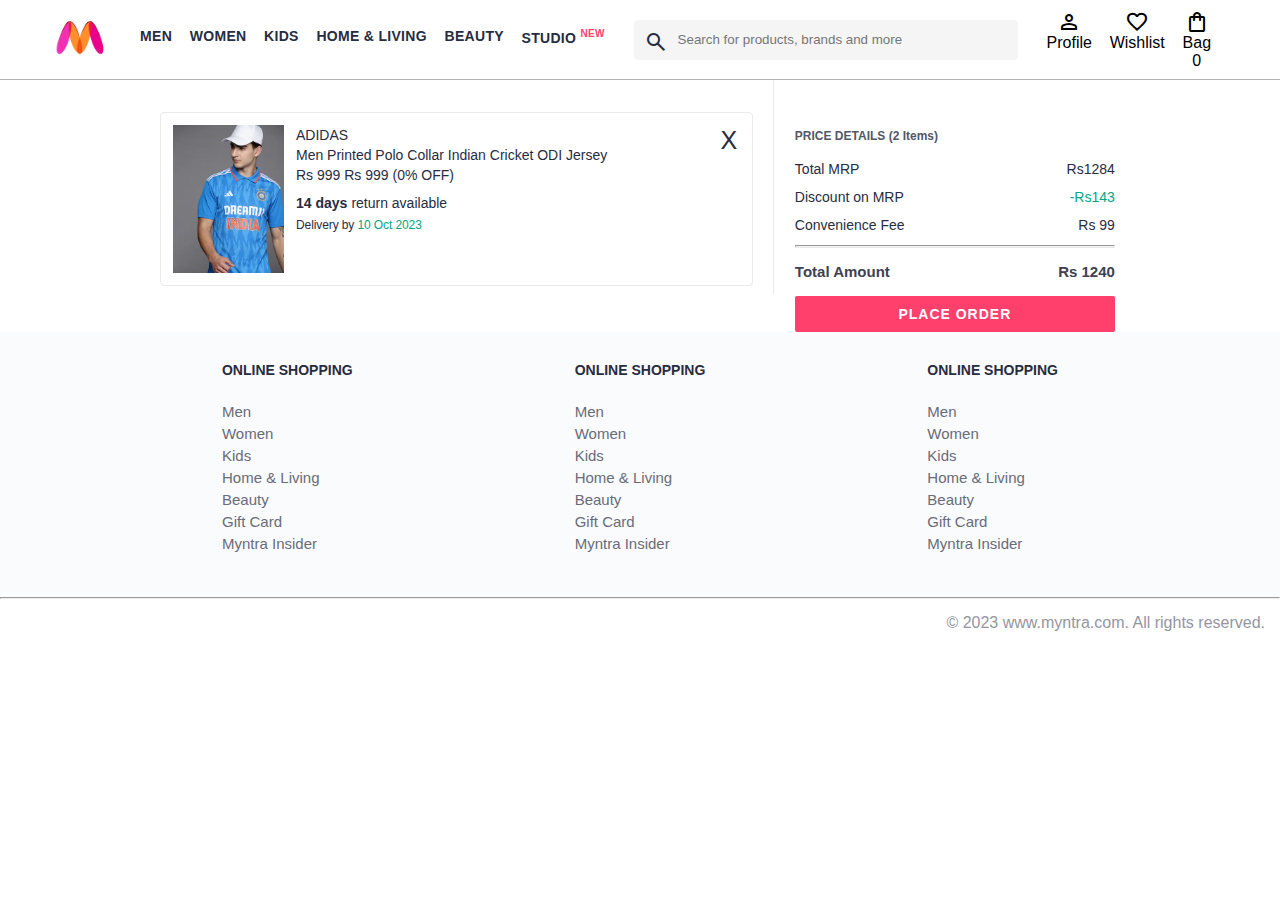
==== pages/bag.html @ 9df6bf32 "update item data in items.js and enhance HTML structure with meta tags" ====
<!DOCTYPE html>
<html lang="en">
<head>
    <title>Myntra Clone</title>
    <link rel="stylesheet" href="../css/index.css">
    <link rel="stylesheet" href="../css/bag.css">
    <link rel="stylesheet" href="https://fonts.googleapis.com/css2?family=Material+Symbols+Outlined:opsz,wght,FILL,GRAD@20..48,100..700,0..1,-50..200" />
</head>
<body>
    <header>
        <div class="logo_container">
            <a href="#"><img class="myntra_home" src="../images/myntra_logo (1).webp" alt="Myntra Home"></a>
        </div>
        <nav class="nav_bar">
            <a href="#">Men</a>
            <a href="#">Women</a>
            <a href="#">Kids</a>
            <a href="#">Home & Living</a>
            <a href="#">Beauty</a>
            <a href="#">Studio <sup>New</sup></a>
        </nav>
        <div class="search_bar">
            <span class="material-symbols-outlined search_icon">search</span>
            <input class="search_input" placeholder="Search for products, brands and more">
        </div>
        <div class="action_bar">
            <div class="action_container">
                <span class="material-symbols-outlined action_icon">person</span>
                <span class="action_name">Profile</span>
            </div>

            <div class="action_container">
                <span class="material-symbols-outlined action_icon">favorite</span>
                <span class="action_name">Wishlist</span>
            </div>

            <div class="action_container">
                <span class="material-symbols-outlined action_icon">shopping_bag</span>
                <span class="action_name">Bag</span>
                <span class="bag-items">0</span>
            </div>
        </div>
    </header>
    <main>
      <div class="bag-page">
        <div class="bag-items-container">
          <div class="bag-item-container">
            <div class="item-left-part">
              <img class="bag-item-img" src="../images/4.jpg">
            </div>
            <div class="item-right-part">
              <div class="company">ADIDAS</div>
              <div class="item-name">Men Printed Polo Collar Indian Cricket ODI Jersey</div>
              <div class="price-container">
                <span class="current-price">Rs 999</span>
                <span class="original-price">Rs 999</span>
                <span class="discount-percentage">(0% OFF)</span>
              </div>
              <div class="return-period">
                <span class="return-period-days">14 days</span> return available
              </div>
              <div class="delivery-details">
                Delivery by
                <span class="delivery-details-days">10 Oct 2023</span>
              </div>
            </div>

            <div class="remove-from-cart">X</div>
          </div>

        </div>
        <div class="bag-summary">
          <div class="bag-details-container">
            <div class="price-header">PRICE DETAILS (2 Items) </div>
            <div class="price-item">
              <span class="price-item-tag">Total MRP</span>
              <span class="price-item-value">Rs1284</span>
            </div>
            <div class="price-item">
              <span class="price-item-tag">Discount on MRP</span>
              <span class="price-item-value priceDetail-base-discount">-Rs143</span>
            </div>
            <div class="price-item">
              <span class="price-item-tag">Convenience Fee</span>
              <span class="price-item-value">Rs 99</span>
            </div>
            <hr>
            <div class="price-footer">
              <span class="price-item-tag">Total Amount</span>
              <span class="price-item-value">Rs 1240</span>
            </div>
          </div>
          <button class="btn-place-order">
            <div class="css-xjhrni">PLACE ORDER</div>
          </button>
        </div>

      </div>
    </main>
    <footer>
        <div class="footer_container">
            <div class="footer_column">
                <h3>ONLINE SHOPPING</h3>

                <a href="#">Men</a>
                <a href="#">Women</a>
                <a href="#">Kids</a>
                <a href="#">Home & Living</a>
                <a href="#">Beauty</a>
                <a href="#">Gift Card</a>
                <a href="#">Myntra Insider</a>
            </div>

            <div class="footer_column">
                <h3>ONLINE SHOPPING</h3>

                <a href="#">Men</a>
                <a href="#">Women</a>
                <a href="#">Kids</a>
                <a href="#">Home & Living</a>
                <a href="#">Beauty</a>
                <a href="#">Gift Card</a>
                <a href="#">Myntra Insider</a>
            </div>

            <div class="footer_column">
                <h3>ONLINE SHOPPING</h3>

                <a href="#">Men</a>
                <a href="#">Women</a>
                <a href="#">Kids</a>
                <a href="#">Home & Living</a>
                <a href="#">Beauty</a>
                <a href="#">Gift Card</a>
                <a href="#">Myntra Insider</a>
            </div>
        </div>
        <hr>

        <div class="copyright">
            © 2023 www.myntra.com. All rights reserved.
        </div>
    </footer>
    <script src="../data/items.js"></script>
    <script src="../scripts/index.js"></script>
</body>
</html>
---- css/index.css ----
/***************** Item Page CSS **************************/
/*.action_container {
    text-decoration: none;
}
a.action_container:link {
    color:black;
}
.item-details {
    cursor: pointer;
    width: 250px;
    margin: 10px;
}
.stars {
    font-size: 12px;
    font-weight: 700;
    text-align: left;
}
.company {
    font-size: 18px;
    font-weight: 700;
    line-height: 1;
    color: #282c3f;
    margin-bottom: 6px;
    overflow: hidden;
    text-overflow: ellipsis;
    white-space: nowrap;
    margin-top: 20px;
}
.item-name {
    color: #535766;
    font-size: 16px;
    line-height: 1;
    margin-bottom: 0;
    margin-top: 0;
    overflow: hidden;
    text-overflow: ellipsis;
    white-space: nowrap;
    font-weight: 400;
    display: block;
}
.price-container {
    margin-top: 10px;
}
.current-price {
    font-size: 14px;
    font-weight: 700;
    color: #282c3f;
}
.original-price {
    text-decoration: line-through;
    color: #7e818c;
    font-weight: 400;
    margin-left: 5px;
    font-size: 12px;
}
.discount-percentage {
    color: #ff905a;
    font-weight: 400;
    font-size: 12px;
    margin-left: 5px;
}
.btn-bag {
    background-color: lightgreen;
    border: none;
    padding: 5px 15px;
    border-radius: 10px;
    width: 100%;
    margin-top: 7px;
    font-size: 20px;
    cursor: pointer;
}
.bag-items {
    background-color: #f16565;
    white-space: nowrap;
    text-align: center;
    line-height: 18px;
    padding: 0 6px;
    height: 18px;
    position: relative;
    border-radius: 50%;
    font-size: 12px;
    color: #fff;
    left: 13px;
    top: -44px;
    font-weight: 700;
    cursor: pointer;
}*/

* {
  margin: 0;
  padding: 0;
  font-family: Assistant,-apple-system,BlinkMacSystemFont,Segoe UI,Roboto,Helvetica,Arial,sans-serif;
  box-sizing: border-box;
}
header {
  display: flex;
  background-color: #ffffff;
  height: 80px;
  justify-content: space-between;
  align-items: center;
  border-bottom: 1px solid #b6b1b1;
}
.myntra_home {
  height: 45px;
}
.logo_container {
  margin-left: 4%;
}
.action_bar {
  margin-right: 4%;
}
.nav_bar {
  display: flex;
  min-width: 500px;
  justify-content: space-evenly;
}
.nav_bar a {
  font-size: 14px;
  letter-spacing: .3px;
  color: #282c3f;
  font-weight: 700;
  text-transform: uppercase;
  text-decoration: none;
  padding: 28px 0;
  border-bottom: 5px solid #ffffff;
}
.nav_bar a:hover {
  border-bottom: 4px solid #f54e77;
}

.nav_bar a sup {
  color: #ff3f6c;
  font-size: 10px;
}

.search_bar {
  height: 40px;
  min-width: 200px;
  width: 30%;
  display: flex;
  align-items: center;
}
.search_icon {
  box-sizing: content-box;
  height: 20px;
  padding: 10px;

  background-color: #f5f5f6;
  color: #282c3f;
  font-weight: 300;
  border-radius: 4px 0 0 4px;
}
.search_input {
  color: #696e79;
  background-color: #f5f5f6;
  flex-grow: 1;
  height: 40px;
  border: 0;
  border-radius: 0 4px 4px 0;
}

.action_bar {
  display: flex;
  min-width: 200px;
  justify-content: space-evenly;
}

.action_container {
  display: flex;
  flex-direction: column;
  align-items: center;
}

/* Main section */
.banner_container {
  margin: 40px 0;
}
.banner_image {
  width: 100%;
}

.category_heading {
  text-transform: uppercase;
  color: #3e4152;
  letter-spacing: .15em;
  font-size: 1.8em;
  margin: 50px 0 10px 30px;
  max-height: 5em;
  font-weight: 700;
}

.category-items {
  width: 80%;
  margin: 50px 10%;
  display: flex;
  flex-wrap: wrap;
  justify-content: space-evenly;
}

.sale_item {
  width: 250px;
}

.footer_container {
  padding: 30px 0px 40px 0px;
  background: #FAFBFC;
  display: flex;
  justify-content: space-evenly;
}

.footer_column {
  display: flex;
  flex-direction: column;
}

.footer_column h3 {
  color: #282c3f;
  font-size: 14px;
  margin-bottom: 25px;
}

.footer_column a {
  color: #696b79;
  font-size: 15px;
  text-decoration: none;
  padding-bottom: 5px;
}

.copyright {
  color: #94969f;
  text-align: end;
  padding: 15px;
}
---- css/bag.css ----
.bag-items-container {
  display: inline-block;
  width: 64%;
  padding-right: 20px;
  border-right: 1px solid #eaeaec;
  padding-top: 32px;
  color: #282c3f;
  font-size: 13px;
  line-height: 1.42857143;
}

.bag-page {
  width: 75%;
  margin-left: 12.5%;
}

.bag-summary {
  vertical-align: top;
  display: inline-block;
  width: 35%;
  padding: 24px 0 0 16px;
  color: #282c3f;
  font-size: 13px;
  line-height: 1.42857143;
}

.bag-details-container {
  margin-bottom: 16px;
}

.price-header {
  font-size: 12px;
  font-weight: 700;
  margin: 24px 0 16px;
  color: #535766;
}

.price-item {
  margin-bottom: 12px;
  line-height: 16px;
  font-size: 14px;
  color: #282c3f;
}

.price-item-value {
  float: right;
}

.priceDetail-base-discount {
  color: #03a685;
}

.price-footer {
  font-weight: 700;
  font-size: 15px;
  padding-top: 16px;
  border-top: 1px solid #eaeaec;
  color: #3e4152;
  line-height: 16px;
}

.btn-place-order {
  width: 100%;
  letter-spacing: 1px;
  font-size: 14px;
  font-weight: 600;
  border-radius: 2px;
  border-width: 0px;
  padding: 10px 16px;
  background-color: rgb(255, 63, 108);
  color: rgb(255, 255, 255);
  cursor: pointer;
}

.bag-item-container {
  margin-bottom: 8px;
  background: #fff;
  font-size: 14px;
  border: 1px solid #eaeaec;
  border-radius: 4px;
  position: relative;
  padding: 12px 12px 0;
}

.item-left-part {
  position: absolute;
  background: rgb(255, 242, 223);
  height: 148px;
  width: 111px;
}

.item-right-part {
  padding-left: 12px;
  position: relative;
  min-height: 148px;
  margin-left: 111px;
  margin-bottom: 12px;
}

.bag-item-img {
  width: 100%;
}

.return-period {
  display: inline-flex;
  font-size: 14px;
  padding-top: 8px;
}

.return-period-days {
  font-weight: 700;
  margin-right: 4px;
}

.delivery-details {
  margin-top: 5px;
  color: #282c3f;
  font-size: 12px;
  letter-spacing: -.1px;
  margin-bottom: 8px;
  line-height: 15px;
}

.delivery-details-days {
  color: #03a685;
}

.remove-from-cart {
  position: absolute;
  font-size: 25px;
  top: 10px;
  right: 18px;
  width: 14px;
  height: 14px;
  cursor: pointer;
}
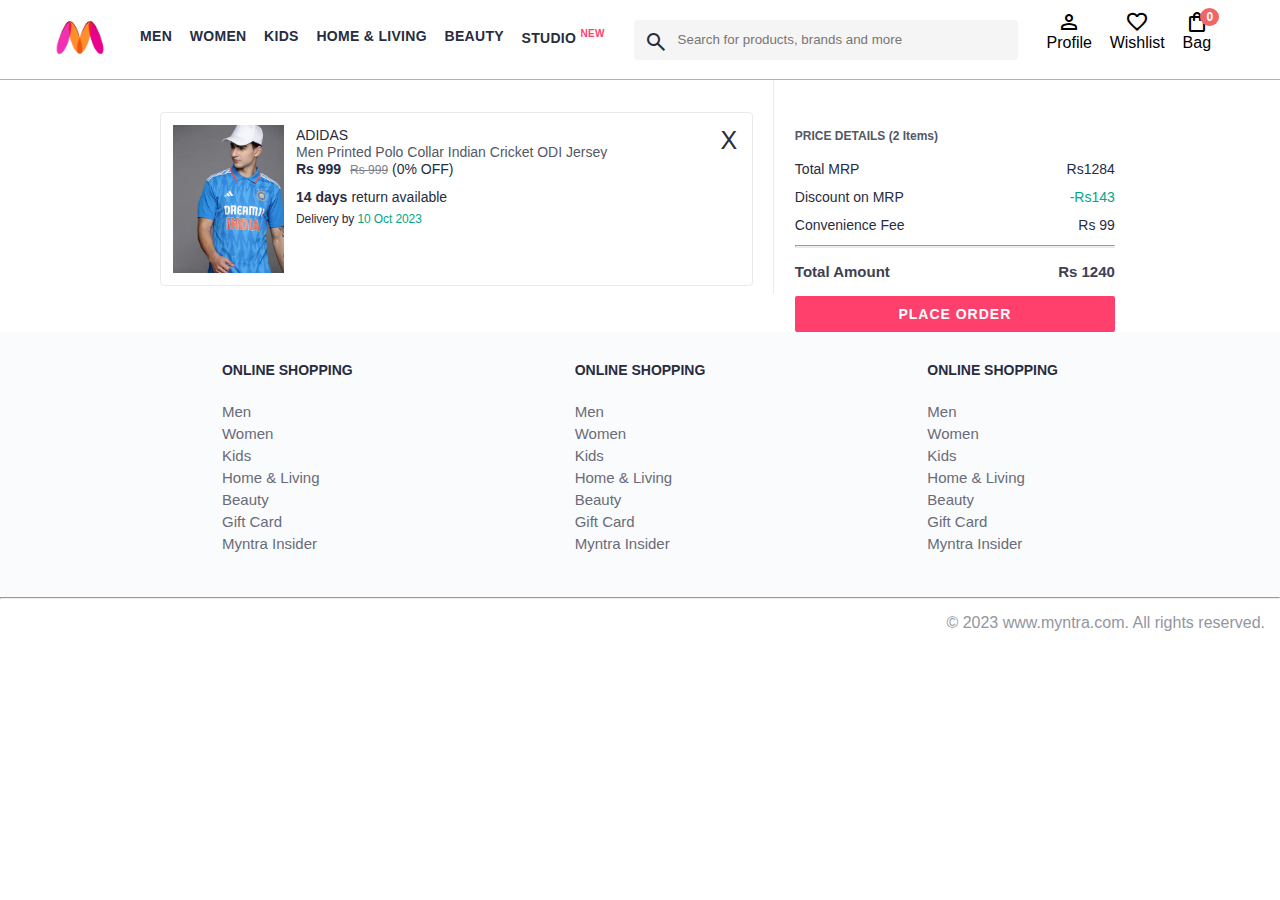
==== commit 9bd1f57a: "rename bag item count class for consistency and clarity" ====
--- a/pages/bag.html
+++ b/pages/bag.html
@@ -1,6 +1,8 @@
 <!DOCTYPE html>
 <html lang="en">
 <head>
+    <meta charset="UTF-8">
+    <meta name="viewport" content="width=device-width, initial-scale=1.0">
     <title>Myntra Clone</title>
     <link rel="stylesheet" href="../css/index.css">
     <link rel="stylesheet" href="../css/bag.css">
@@ -37,7 +39,7 @@
             <div class="action_container">
                 <span class="material-symbols-outlined action_icon">shopping_bag</span>
                 <span class="action_name">Bag</span>
-                <span class="bag-items">0</span>
+                <span class="bag-item-count">0</span>
             </div>
         </div>
     </header>
@@ -46,7 +48,7 @@
         <div class="bag-items-container">
           <div class="bag-item-container">
             <div class="item-left-part">
-              <img class="bag-item-img" src="../images/4.jpg">
+              <img class="bag-item-img" src="../images/4.jpg" alt="item">
             </div>
             <div class="item-right-part">
               <div class="company">ADIDAS</div>
--- a/css/index.css
+++ b/css/index.css
@@ -189,7 +189,7 @@
   font-weight: 700;
 }
 
-.category-items {
+.category-items, .items-container{
   width: 80%;
   margin: 50px 10%;
   display: flex;
@@ -230,4 +230,110 @@
   color: #94969f;
   text-align: end;
   padding: 15px;
-}+}
+.items-container{
+  width: 80%;
+  margin: 40px 10%;
+
+}
+.item-container{
+  width: 250px;
+  margin:10px;
+
+}
+.item-image{
+  width: 100%;
+
+}
+.rating{
+  font-size: 12px;
+  font-weight: 700;
+
+}
+.company-name{
+  margin-top:15px;
+  font-size: 16px;
+  font-weight: 700;
+  line-height: 1;
+  color: #282c3f;
+  margin-bottom: 6px;
+  overflow: hidden;
+  text-overflow: ellipsis;
+  white-space: nowrap;
+
+}
+.item-name{
+  color: #535766;
+  font-size: 14px;
+  line-height: 1;
+  margin-bottom: 0;
+  margin-top: 0;
+  overflow: hidden;
+  text-overflow: ellipsis;
+  white-space: nowrap;
+  font-weight: 400;
+  display: block;
+
+}
+.price{
+  margin-top: 10px;
+  font-size: 14px;
+  line-height: 15px;
+  color: #282c3f;
+  white-space: nowrap;
+
+}
+.current-price{
+  font-size: 14px;
+  font-weight: 700;
+  color: #282c3f;
+}
+
+
+.original-price{
+  text-decoration: line-through;
+  color: #7e818c;
+  font-weight: 400;
+  margin-left: 5px;
+  font-size: 12px;
+
+}
+.discount{
+  color: #ff905a;
+  font-weight: 400;
+  font-size: 12px;
+  margin-left: 5px;
+
+}
+.btn-add-bag{
+  margin-top:8px;
+  font-size: 18px;
+  width:100%;
+  background-color: lightgreen;
+  border: none;
+  padding: 5px 15px;
+  border-radius: 10px;
+  cursor: pointer;
+}
+.bag-item-count{
+  background-color: #f16565;
+  white-space: nowrap;
+  text-align: center;
+  line-height: 18px;
+  padding: 0 6px;
+  height: 18px;
+  position: relative;
+  border-radius: 50%;
+  font-size: 12px;
+  color: #fff;
+  left: 13px;
+  top: -44px;
+  font-weight: 700;
+  cursor: pointer;
+}
+.action_container {
+    text-decoration: none;
+}
+a.action_container:link {
+    color:black;
+}
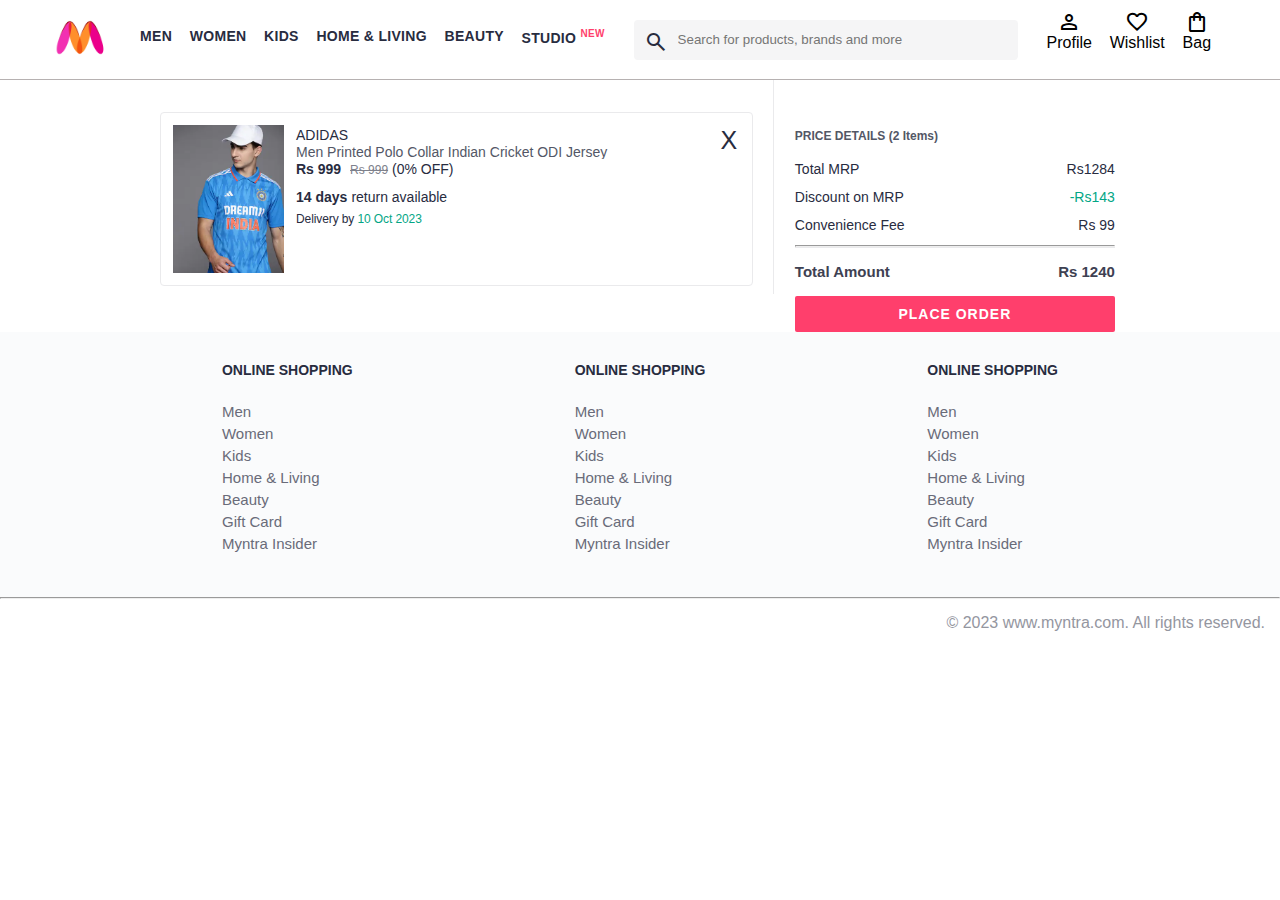
==== commit ca39e04d: "fix: remove unnecessary blank line in bag.html and add null check for items container in index.js" ====
--- a/pages/bag.html
+++ b/pages/bag.html
@@ -30,7 +30,6 @@
                 <span class="material-symbols-outlined action_icon">person</span>
                 <span class="action_name">Profile</span>
             </div>
-
             <div class="action_container">
                 <span class="material-symbols-outlined action_icon">favorite</span>
                 <span class="action_name">Wishlist</span>
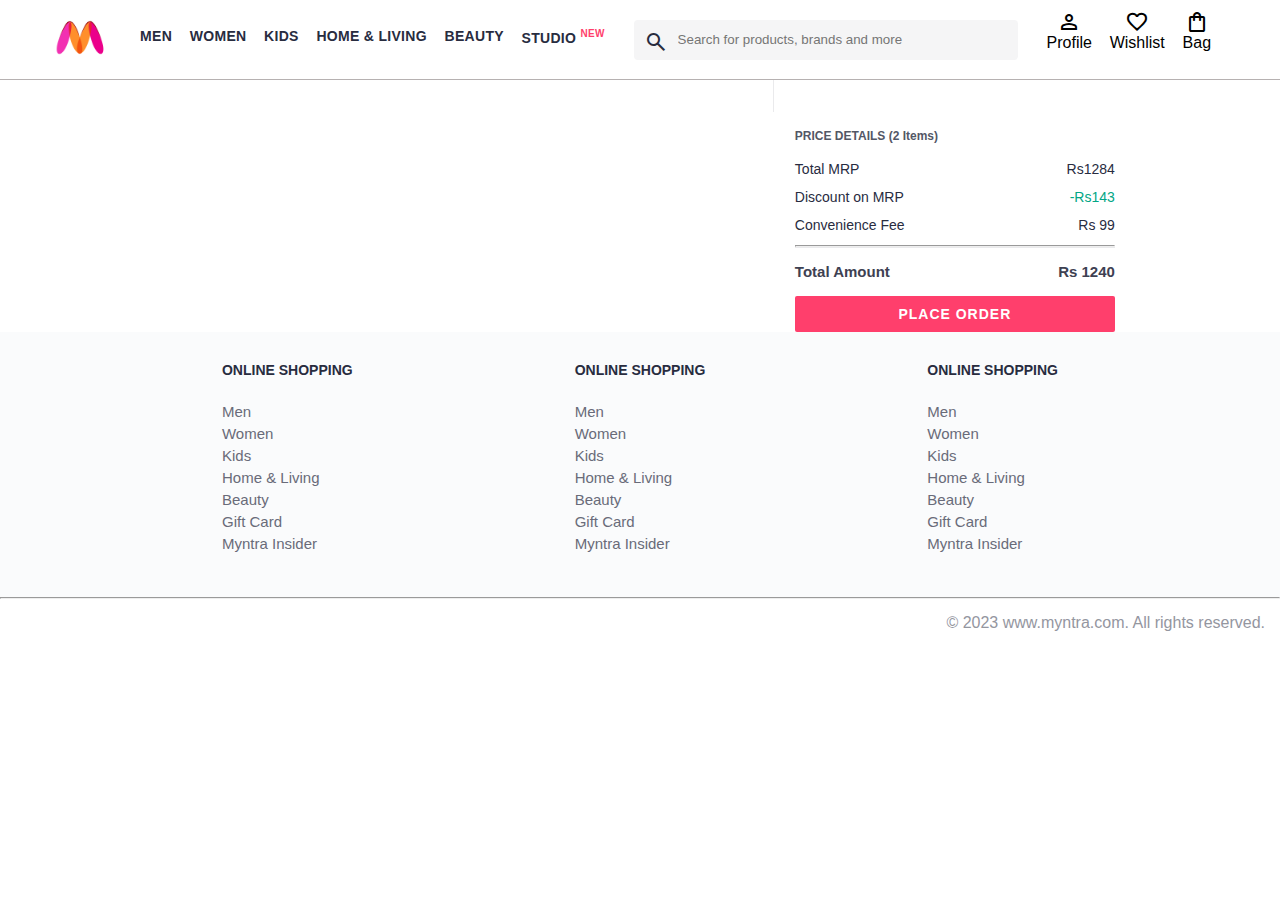
==== commit f32a9fb4: "feat: implement bag item display functionality and load items from local storage" ====
--- a/pages/bag.html
+++ b/pages/bag.html
@@ -45,30 +45,6 @@
     <main>
       <div class="bag-page">
         <div class="bag-items-container">
-          <div class="bag-item-container">
-            <div class="item-left-part">
-              <img class="bag-item-img" src="../images/4.jpg" alt="item">
-            </div>
-            <div class="item-right-part">
-              <div class="company">ADIDAS</div>
-              <div class="item-name">Men Printed Polo Collar Indian Cricket ODI Jersey</div>
-              <div class="price-container">
-                <span class="current-price">Rs 999</span>
-                <span class="original-price">Rs 999</span>
-                <span class="discount-percentage">(0% OFF)</span>
-              </div>
-              <div class="return-period">
-                <span class="return-period-days">14 days</span> return available
-              </div>
-              <div class="delivery-details">
-                Delivery by
-                <span class="delivery-details-days">10 Oct 2023</span>
-              </div>
-            </div>
-
-            <div class="remove-from-cart">X</div>
-          </div>
-
         </div>
         <div class="bag-summary">
           <div class="bag-details-container">
@@ -144,5 +120,6 @@
     </footer>
     <script src="../data/items.js"></script>
     <script src="../scripts/index.js"></script>
+    <script src="../scripts/bag.js"></script>
 </body>
 </html>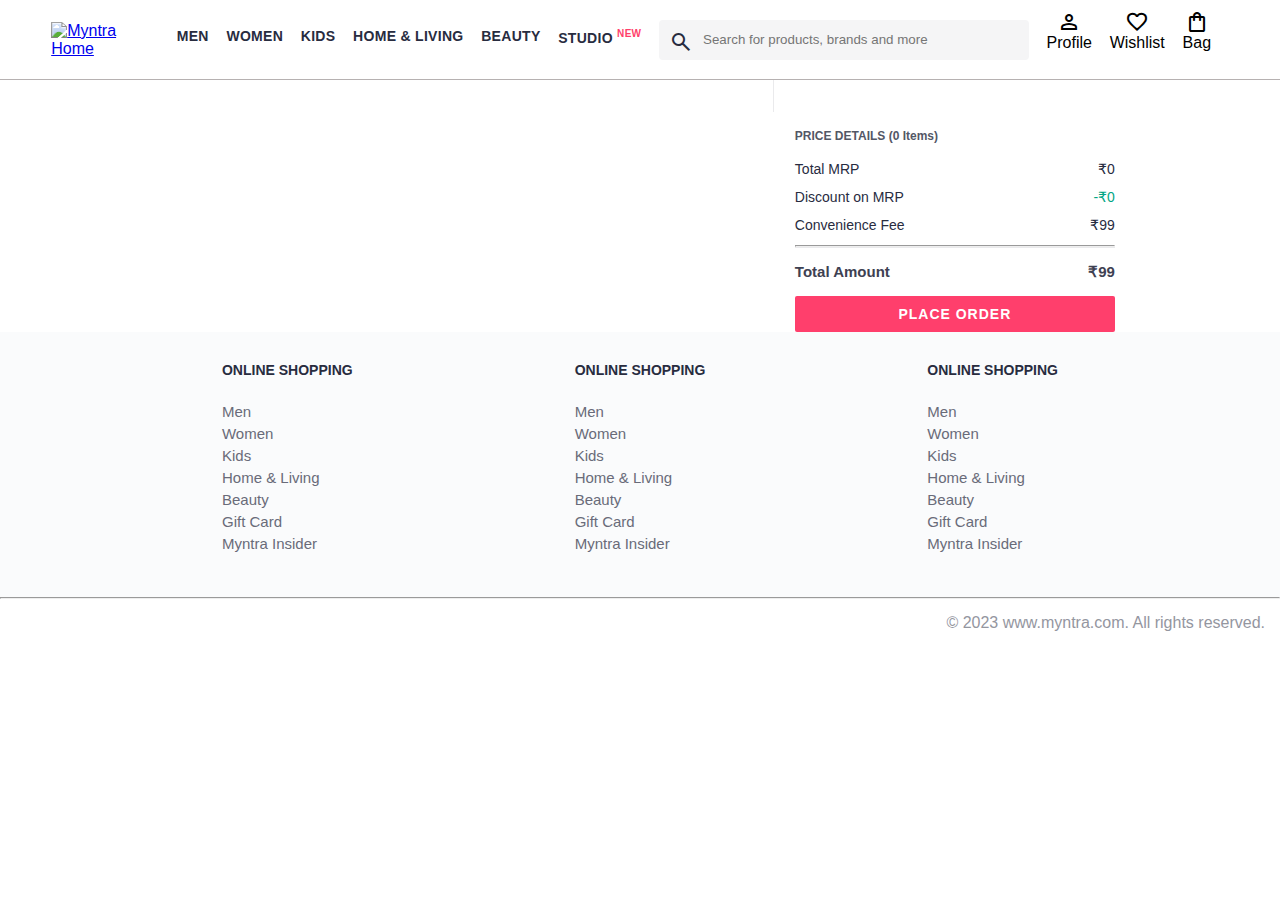
==== commit a49fca53: "feat: implement bag summary display and item removal functionality" ====
--- a/pages/bag.html
+++ b/pages/bag.html
@@ -1,17 +1,17 @@
 <!DOCTYPE html>
 <html lang="en">
 <head>
-    <meta charset="UTF-8">
+    <meta charset="utf-8">
     <meta name="viewport" content="width=device-width, initial-scale=1.0">
     <title>Myntra Clone</title>
     <link rel="stylesheet" href="../css/index.css">
     <link rel="stylesheet" href="../css/bag.css">
-    <link rel="stylesheet" href="https://fonts.googleapis.com/css2?family=Material+Symbols+Outlined:opsz,wght,FILL,GRAD@20..48,100..700,0..1,-50..200" />
+    <link rel="stylesheet" href="https://fonts.googleapis.com/css2?family=Material+Symbols+Outlined:opsz,wght,FILL,GRAD@20..48,100..700,0..1,-50..200">
 </head>
 <body>
     <header>
         <div class="logo_container">
-            <a href="#"><img class="myntra_home" src="../images/myntra_logo (1).webp" alt="Myntra Home"></a>
+            <a href="#"><img class="myntra_home" src="../images/myntra_logo.webp" alt="Myntra Home"></a>
         </div>
         <nav class="nav_bar">
             <a href="#">Men</a>
@@ -30,6 +30,7 @@
                 <span class="material-symbols-outlined action_icon">person</span>
                 <span class="action_name">Profile</span>
             </div>
+
             <div class="action_container">
                 <span class="material-symbols-outlined action_icon">favorite</span>
                 <span class="action_name">Wishlist</span>
@@ -47,29 +48,6 @@
         <div class="bag-items-container">
         </div>
         <div class="bag-summary">
-          <div class="bag-details-container">
-            <div class="price-header">PRICE DETAILS (2 Items) </div>
-            <div class="price-item">
-              <span class="price-item-tag">Total MRP</span>
-              <span class="price-item-value">Rs1284</span>
-            </div>
-            <div class="price-item">
-              <span class="price-item-tag">Discount on MRP</span>
-              <span class="price-item-value priceDetail-base-discount">-Rs143</span>
-            </div>
-            <div class="price-item">
-              <span class="price-item-tag">Convenience Fee</span>
-              <span class="price-item-value">Rs 99</span>
-            </div>
-            <hr>
-            <div class="price-footer">
-              <span class="price-item-tag">Total Amount</span>
-              <span class="price-item-value">Rs 1240</span>
-            </div>
-          </div>
-          <button class="btn-place-order">
-            <div class="css-xjhrni">PLACE ORDER</div>
-          </button>
         </div>
 
       </div>
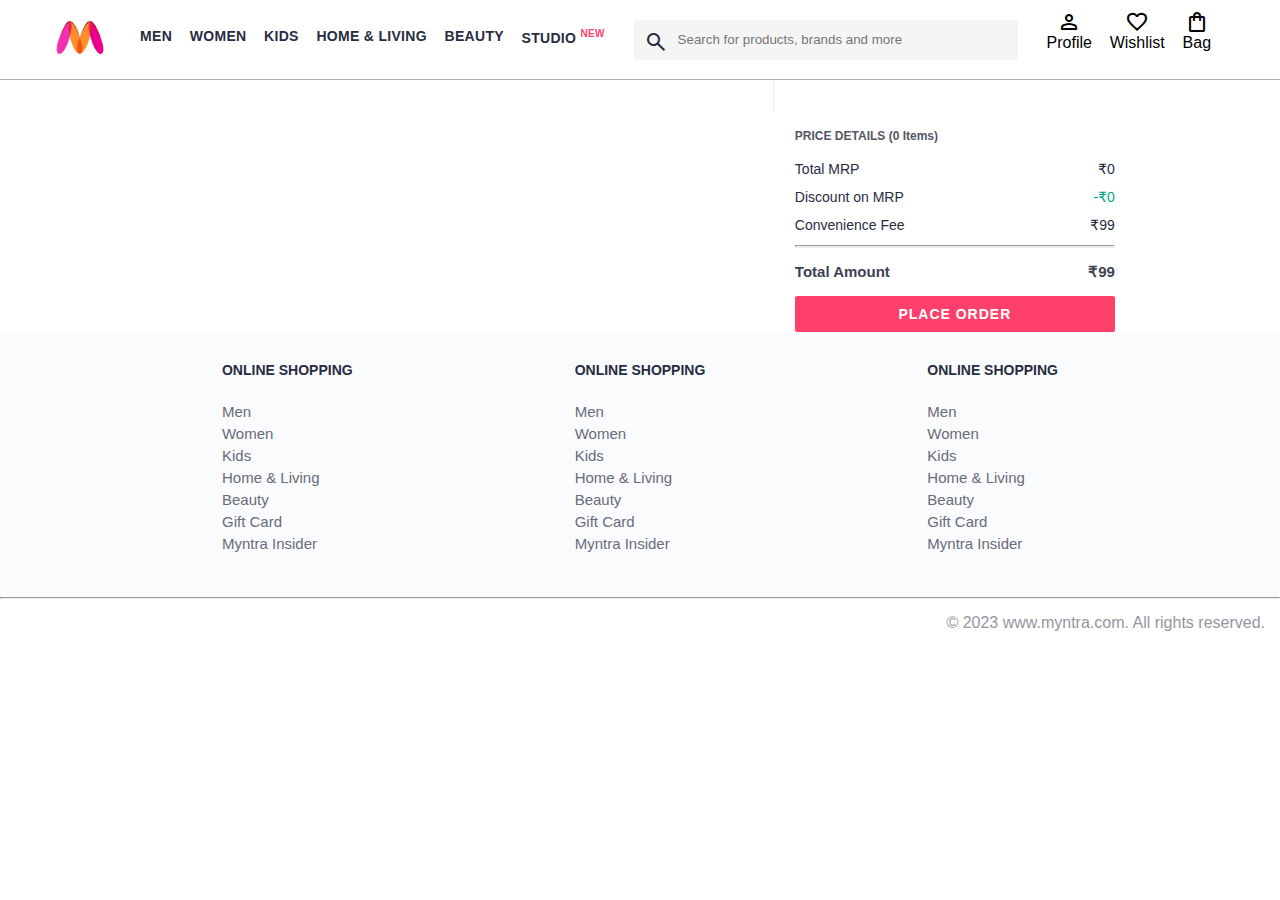
==== commit 12bca9fc: "fix: update logo image source in bag page" ====
--- a/pages/bag.html
+++ b/pages/bag.html
@@ -11,7 +11,7 @@
 <body>
     <header>
         <div class="logo_container">
-            <a href="#"><img class="myntra_home" src="../images/myntra_logo.webp" alt="Myntra Home"></a>
+            <a href="#"><img class="myntra_home" src="../images/myntra_logo (1).webp" alt="Myntra Home"></a>
         </div>
         <nav class="nav_bar">
             <a href="#">Men</a>
